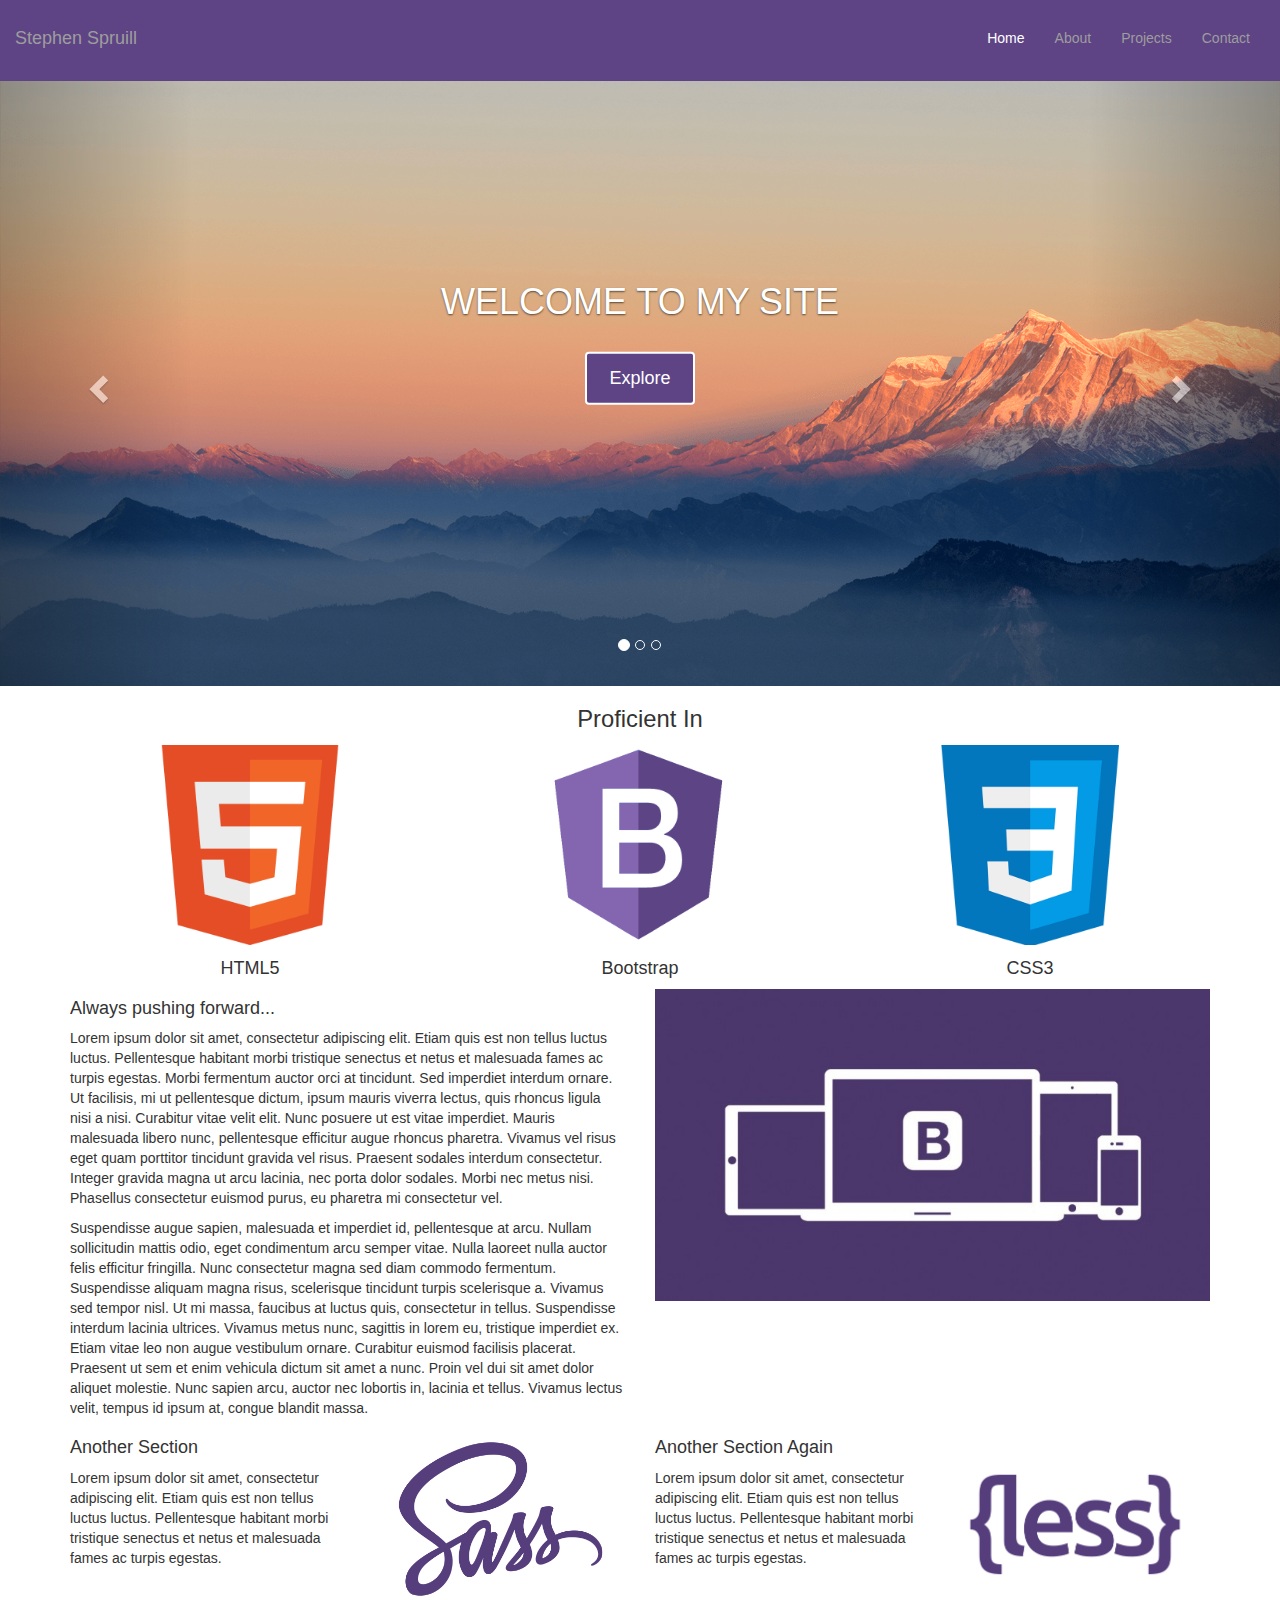
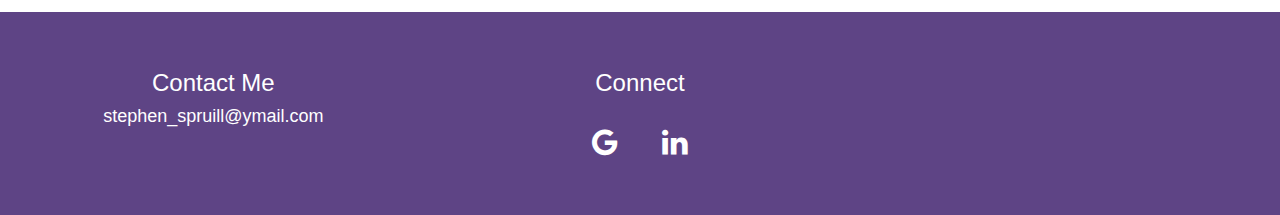
==== index.html @ 8638b2a2 "Initialized index" ====
<!DOCTYPE html>
<html lang="en">
<head>
  <title>Bootstrap Website Tutorial</title>
  <meta charset="utf-8">
  <meta name="viewport" content="width=device-width, initial-scale=1">
  <link rel="stylesheet" href="https://maxcdn.bootstrapcdn.com/bootstrap/3.3.7/css/bootstrap.min.css">
  <link rel="stylesheet" href="https://cdnjs.cloudflare.com/ajax/libs/font-awesome/4.7.0/css/font-awesome.min.css">
  <script src="https://ajax.googleapis.com/ajax/libs/jquery/3.2.1/jquery.min.js"></script>
  <script src="https://maxcdn.bootstrapcdn.com/bootstrap/3.3.7/js/bootstrap.min.js"></script>
  <link rel="stylesheet" href="https://m.w3newbie.com/you-tube.css">
  <style>
    .navbar{
      margin-bottom: 0;
      border-radius: 0;
      background-color: #5E4485;
      color: #FFF;
      padding: 1% 0;
      border: 0;
    }
    .navbar-brand{
      float: left;
      min-height: 55px;
    }
    .navbar-inverse .navbar-nav .active a, .navbar-inverse .navbar-nav .active a:focus, .navbar-inverse .navbar-nav .active a:hover {
      color:#FFF;
      background-color: #5E4485;
    }
    .carousel-caption{
      top: 50%;
      transform: translateY(-50%);
      text-transform: uppercase;
    }
    .btn{
      font-size: 18px;
      color: #FFF;
      padding: 12px 22px;
      background-color: #5E4485;
      border: 2px solid #FFF;
    }
    #icon{
      max-width: 200px;
      margin: 1% auto;
    }
    h2{
      font-size: 1.7em;
    }
    footer{
      width: 100%;
      background-color: #5E4485;
      padding: 3%;
      color: #FFF;
    }
    .fa{
      padding: 20px;
      font-size: 30px;
      color: #FFF;
    }
    .fa:hover{
      color: #D5D5D5;
      text-decoration: none;
    }
    @media (max-width: 600px) {
      .fa {
        font-size: 20px;
        padding: 10px;
      }
    }
    @media (max-width: 600px) {
      .carousel-caption {
        display: none;
      }
    }
  </style>
</head>
<body>
  <nav class="navbar navbar-inverse">
    <div class="container-fluid">
      <div class="navbar-header">
        <button type="button" class="navbar-toggle" data-toggle="collapse" data-target="#myNavbar">
          <span class="icon-bar"></span>
          <span class="icon-bar"></span>
          <span class="icon-bar"></span>
        </button>
        <a class="navbar-brand" href="#">Stephen Spruill</a>
      </div>
      <div class="collapse navbar-collapse" id="myNavbar">
        <ul class="nav navbar-nav navbar-right">
          <li class="active"><a href="#">Home</a></li>
          <li><a href="#">About</a></li>
          <li><a href="#">Projects</a></li>
          <li><a href="#">Contact</a></li>
        </ul>
      </div>
    </div>
  </nav>

  <div id="myCarousel" class="carousel slide" data-ride="card">
    <ol class="carousel-indicators">
      <li data-target="#myCarousel" data-slide-to="0" class="active"></li>
      <li data-target="#myCarousel" data-slide-to="1"></li>
      <li data-target="#myCarousel" data-slide-to="2"></li>
    </ol>
    <div class="carousel-inner" role="listbox">
      <div class="item active">
        <img src="img/mountains.png">
        <div class="carousel-caption">
          <h1>Welcome to my site</h1>
          <br>
          <button type="button" class="btn bt-default">Explore</button>

        </div>
      </div><!---End Active-->
      <div class="item">
        <img src="img/snow.png">
      </div>
      <div class="item">
        <img src="img/red.png">
      </div>
    </div>
    <!---Start Slider Controls-->
    <a class="left carousel-control" href="#myCarousel" role="button" data-slide="prev">
    <span class="glyphicon glyphicon-chevron-left" aria-hidden="true"></span>
    <span class="sr-only">Previous</span>
    </a>
    <a class="right carousel-control" href="#myCarousel" role="button" data-slide="next">
      <span class="glyphicon glyphicon-chevron-right" aria-hidden="true"></span>
      <span class="sr-only">Next</span>
      </a>
  </div> <!---End Slider-->

  <div class="container text-center">
    <h2>Proficient In</h2>
    <div class="row">
      <div class="col-sm-4">
        <img src="img/html5.png" id="icon">
        <h4>HTML5</h4>
      </div>
      <div class="col-sm-4">
        <img src="img/bootstrap.png" id="icon">
        <h4>Bootstrap</h4>
      </div>
      <div class="col-sm-4">
        <img src="img/css3.png" id="icon">
        <h4>CSS3</h4>
      </div>
    </div>
  </div>

  <div class="container">
    <div class="row">
      <div class="col-md-6">
        <h4>Always pushing forward...</h4>
        <p>Lorem ipsum dolor sit amet, consectetur adipiscing elit. Etiam quis est non tellus luctus luctus. Pellentesque habitant morbi tristique senectus et netus et malesuada fames ac turpis egestas. Morbi fermentum auctor orci at tincidunt. Sed imperdiet interdum ornare. Ut facilisis, mi ut pellentesque dictum, ipsum mauris viverra lectus, quis rhoncus ligula nisi a nisi. Curabitur vitae velit elit. Nunc posuere ut est vitae imperdiet. Mauris malesuada libero nunc, pellentesque efficitur augue rhoncus pharetra. Vivamus vel risus eget quam porttitor tincidunt gravida vel risus. Praesent sodales interdum consectetur. Integer gravida magna ut arcu lacinia, nec porta dolor sodales. Morbi nec metus nisi. Phasellus consectetur euismod purus, eu pharetra mi consectetur vel.</p>
        <p>Suspendisse augue sapien, malesuada et imperdiet id, pellentesque at arcu. Nullam sollicitudin mattis odio, eget condimentum arcu semper vitae. Nulla laoreet nulla auctor felis efficitur fringilla. Nunc consectetur magna sed diam commodo fermentum. Suspendisse aliquam magna risus, scelerisque tincidunt turpis scelerisque a. Vivamus sed tempor nisl. Ut mi massa, faucibus at luctus quis, consectetur in tellus. Suspendisse interdum lacinia ultrices.

          Vivamus metus nunc, sagittis in lorem eu, tristique imperdiet ex. Etiam vitae leo non augue vestibulum ornare. Curabitur euismod facilisis placerat. Praesent ut sem et enim vehicula dictum sit amet a nunc. Proin vel dui sit amet dolor aliquet molestie. Nunc sapien arcu, auctor nec lobortis in, lacinia et tellus. Vivamus lectus velit, tempus id ipsum at, congue blandit massa.</p>
      </div>
      <div class="col-md-6">
        <img src="img/bootstrap2.jpg" class="img-responsive">
      </div>
    </div>
  </div>

  <div class="container">
    <div class="row">
      <div class="col-lg-3 col-md-3 col-sm-6 col-xs-12">
        <h4>Another Section</h4>
        <p>Lorem ipsum dolor sit amet, consectetur adipiscing elit.
           Etiam quis est non tellus luctus luctus. 
           Pellentesque habitant morbi tristique senectus et netus et malesuada fames ac turpis egestas.</p> 
      </div>
      <div class="col-lg-3 col-md-3 col-sm-6 col-xs-12">
        <img src="img/sass.png" class="img-responsive">
      </div>
      <div class="col-lg-3 col-md-3 col-sm-6 col-xs-12">
        <h4>Another Section Again</h4>
        <p>Lorem ipsum dolor sit amet, consectetur adipiscing elit.
           Etiam quis est non tellus luctus luctus. 
           Pellentesque habitant morbi tristique senectus et netus et malesuada fames ac turpis egestas.</p> 
      </div>
      <div class="col-lg-3 col-md-3 col-sm-6 col-xs-12">
        <img src="img/less.png" class="img-responsive">
      </div>
    </div>
  </div>

  <footer class="container-fluid text-center">
    <div class="row">
      <div class="col-sm-4">
        <h3>Contact Me</h3>
        <h4>stephen_spruill@ymail.com</h4>
      </div>
      <div class="col-sm-4">
        <h3>Connect</h3>
        <a href="#" class="fa fa-google"></a>
        <a href="#" class="fa fa-linkedin"></a>
      </div>
    </div>
  </footer>
</body>
</html>
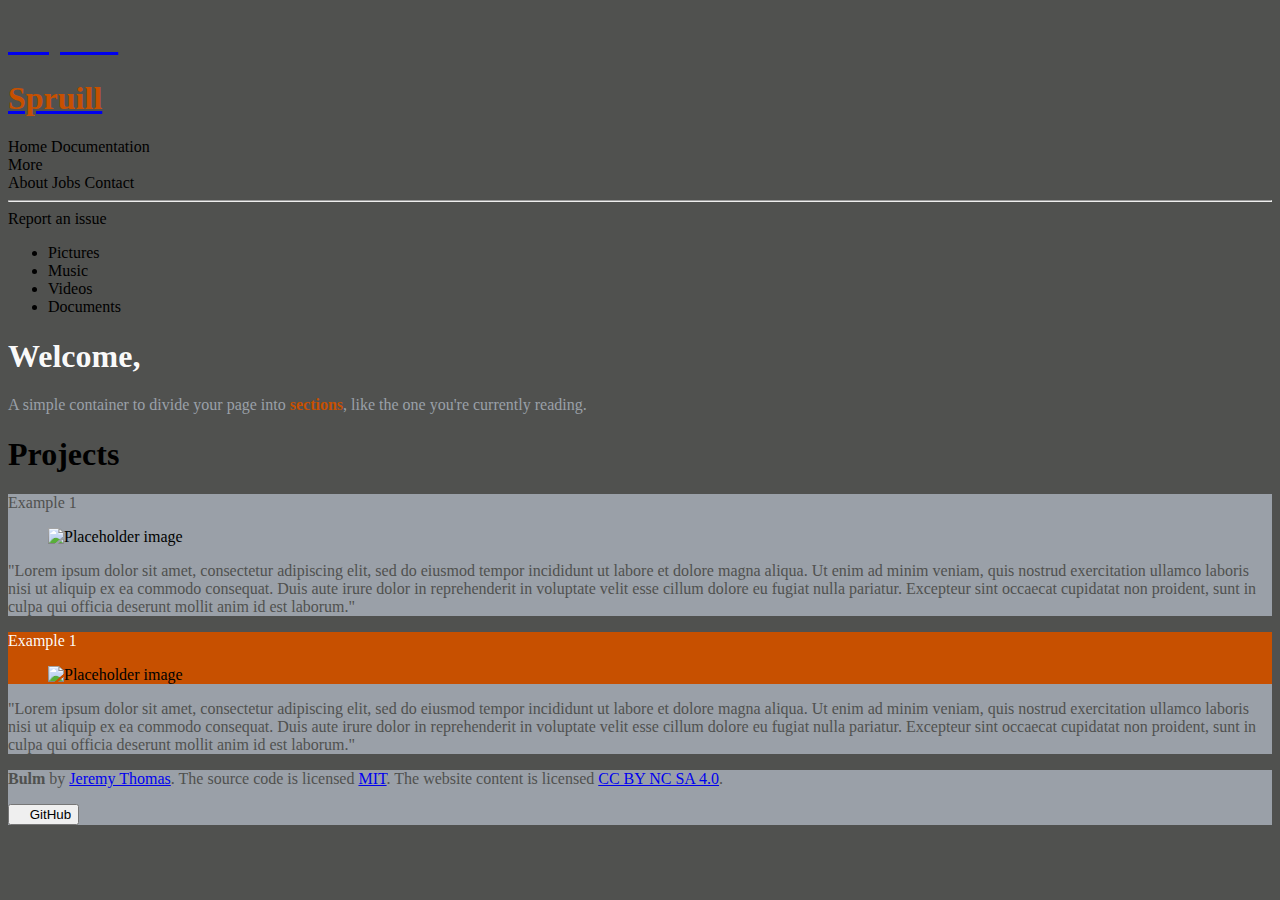
==== commit 8b86ed0b: "Blocked out basic site layout" ====
--- a/index.html
+++ b/index.html
@@ -1,202 +1,141 @@
 <!DOCTYPE html>
 <html lang="en">
 <head>
-  <title>Bootstrap Website Tutorial</title>
-  <meta charset="utf-8">
-  <meta name="viewport" content="width=device-width, initial-scale=1">
-  <link rel="stylesheet" href="https://maxcdn.bootstrapcdn.com/bootstrap/3.3.7/css/bootstrap.min.css">
-  <link rel="stylesheet" href="https://cdnjs.cloudflare.com/ajax/libs/font-awesome/4.7.0/css/font-awesome.min.css">
-  <script src="https://ajax.googleapis.com/ajax/libs/jquery/3.2.1/jquery.min.js"></script>
-  <script src="https://maxcdn.bootstrapcdn.com/bootstrap/3.3.7/js/bootstrap.min.js"></script>
-  <link rel="stylesheet" href="https://m.w3newbie.com/you-tube.css">
-  <style>
-    .navbar{
-      margin-bottom: 0;
-      border-radius: 0;
-      background-color: #5E4485;
-      color: #FFF;
-      padding: 1% 0;
-      border: 0;
-    }
-    .navbar-brand{
-      float: left;
-      min-height: 55px;
-    }
-    .navbar-inverse .navbar-nav .active a, .navbar-inverse .navbar-nav .active a:focus, .navbar-inverse .navbar-nav .active a:hover {
-      color:#FFF;
-      background-color: #5E4485;
-    }
-    .carousel-caption{
-      top: 50%;
-      transform: translateY(-50%);
-      text-transform: uppercase;
-    }
-    .btn{
-      font-size: 18px;
-      color: #FFF;
-      padding: 12px 22px;
-      background-color: #5E4485;
-      border: 2px solid #FFF;
-    }
-    #icon{
-      max-width: 200px;
-      margin: 1% auto;
-    }
-    h2{
-      font-size: 1.7em;
-    }
-    footer{
-      width: 100%;
-      background-color: #5E4485;
-      padding: 3%;
-      color: #FFF;
-    }
-    .fa{
-      padding: 20px;
-      font-size: 30px;
-      color: #FFF;
-    }
-    .fa:hover{
-      color: #D5D5D5;
-      text-decoration: none;
-    }
-    @media (max-width: 600px) {
-      .fa {
-        font-size: 20px;
-        padding: 10px;
-      }
-    }
-    @media (max-width: 600px) {
-      .carousel-caption {
-        display: none;
-      }
-    }
-  </style>
+  <link rel="stylesheet" href="https://cdn.jsdelivr.net/npm/bulma@0.9.2/css/bulma.min.css">
+  <link rel="stylesheet" href="https://maxcdn.bootstrapcdn.com/font-awesome/4.7.0/css/font-awesome.min.css">
+  <script defer src="https://use.fontawesome.com/releases/v5.3.1/js/all.js"></script>
+  <link rel="stylesheet" href="spruillio.css">
 </head>
-<body>
-  <nav class="navbar navbar-inverse">
-    <div class="container-fluid">
-      <div class="navbar-header">
-        <button type="button" class="navbar-toggle" data-toggle="collapse" data-target="#myNavbar">
-          <span class="icon-bar"></span>
-          <span class="icon-bar"></span>
-          <span class="icon-bar"></span>
-        </button>
-        <a class="navbar-brand" href="#">Stephen Spruill</a>
+<body class="has-background-color-davys-gray">
+
+  <nav class="navbar has-background-black" role="navigation" aria-label="main navigation">
+    <div class="navbar-brand">
+      <a class="navbar-item" href="http://spruill.io">
+        <h1 class="title has-text-color-davys-gray">Stephen</h1>
+        <h1 class="title has-text-color-burnt-orange">Spruill</h1>
+      </a>
+  
+      <a role="button" class="navbar-burger" aria-label="menu" aria-expanded="false" data-target="navbarBasicExample">
+        <span aria-hidden="true"></span>
+        <span aria-hidden="true"></span>
+        <span aria-hidden="true"></span>
+      </a>
+    </div>
+  
+    <div id="navbarBasicExample" class="navbar-menu">
+      <div class="navbar-start">
+        
       </div>
-      <div class="collapse navbar-collapse" id="myNavbar">
-        <ul class="nav navbar-nav navbar-right">
-          <li class="active"><a href="#">Home</a></li>
-          <li><a href="#">About</a></li>
-          <li><a href="#">Projects</a></li>
-          <li><a href="#">Contact</a></li>
-        </ul>
+  
+      <div class="navbar-end">
+        <a class="navbar-item">
+          Home
+        </a>
+  
+        <a class="navbar-item">
+          Documentation
+        </a>
+  
+        <div class="navbar-item has-dropdown is-hoverable">
+          <a class="navbar-link">
+            More
+          </a>
+  
+          <div class="navbar-dropdown">
+            <a class="navbar-item">
+              About
+            </a>
+            <a class="navbar-item">
+              Jobs
+            </a>
+            <a class="navbar-item">
+              Contact
+            </a>
+            <hr class="navbar-divider">
+            <a class="navbar-item">
+              Report an issue
+            </a>
+          </div>
+        </div>
       </div>
     </div>
   </nav>
 
-  <div id="myCarousel" class="carousel slide" data-ride="card">
-    <ol class="carousel-indicators">
-      <li data-target="#myCarousel" data-slide-to="0" class="active"></li>
-      <li data-target="#myCarousel" data-slide-to="1"></li>
-      <li data-target="#myCarousel" data-slide-to="2"></li>
-    </ol>
-    <div class="carousel-inner" role="listbox">
-      <div class="item active">
-        <img src="img/mountains.png">
-        <div class="carousel-caption">
-          <h1>Welcome to my site</h1>
-          <br>
-          <button type="button" class="btn bt-default">Explore</button>
+  <div class="tabs is-right">
+    <ul>
+      <li class="is-active"><a class="has-text-white">Pictures</a></li>
+      <li><a class="has-text-white">Music</a></li>
+      <li><a class="has-text-white">Videos</a></li>
+      <li><a class="has-text-white">Documents</a></li>
+    </ul>
+  </div>
 
-        </div>
-      </div><!---End Active-->
-      <div class="item">
-        <img src="img/snow.png">
-      </div>
-      <div class="item">
-        <img src="img/red.png">
+  <section class="section">
+    <h1 class="title has-text-color-white">Welcome,</h1>
+    <p class="subtitle has-text-color-cadet-gray">
+      A simple container to divide your page into <strong style="color: #C75000;">sections</strong>, like the one you're currently reading.
+    </p>
+  </section>
+
+  <section class="section">
+    <h1 class="title has-text-white">Projects</h1>
+    <div class="container">
+      <div class="box p-0 has-background-color-cadet-gray">
+        <div class="columns">
+          <div class="column p-0">
+            <div class="card p-0 has-background-color-cadet-gray">
+              <div class="card-content">
+                <p class="title is-4 has-text-color-davys-gray">Example 1</p>
+              </div>
+              <div class="card-image">
+                <figure class="image is-4by3">
+                  <img src="https://bulma.io/images/placeholders/1280x960.png" alt="Placeholder image">
+                </figure>
+              </div> 
+            </div>
+          </div>
+          <div class="column has-text-color-davys-gray">
+            "Lorem ipsum dolor sit amet, consectetur adipiscing elit, sed do eiusmod tempor incididunt ut labore et dolore magna aliqua. Ut enim ad minim veniam, quis nostrud exercitation ullamco laboris nisi ut aliquip ex ea commodo consequat. Duis aute irure dolor in reprehenderit in voluptate velit esse cillum dolore eu fugiat nulla pariatur. Excepteur sint occaecat cupidatat non proident, sunt in culpa qui officia deserunt mollit anim id est laborum."
+          </div>  
       </div>
     </div>
-    <!---Start Slider Controls-->
-    <a class="left carousel-control" href="#myCarousel" role="button" data-slide="prev">
-    <span class="glyphicon glyphicon-chevron-left" aria-hidden="true"></span>
-    <span class="sr-only">Previous</span>
-    </a>
-    <a class="right carousel-control" href="#myCarousel" role="button" data-slide="next">
-      <span class="glyphicon glyphicon-chevron-right" aria-hidden="true"></span>
-      <span class="sr-only">Next</span>
-      </a>
-  </div> <!---End Slider-->
 
-  <div class="container text-center">
-    <h2>Proficient In</h2>
-    <div class="row">
-      <div class="col-sm-4">
-        <img src="img/html5.png" id="icon">
-        <h4>HTML5</h4>
-      </div>
-      <div class="col-sm-4">
-        <img src="img/bootstrap.png" id="icon">
-        <h4>Bootstrap</h4>
-      </div>
-      <div class="col-sm-4">
-        <img src="img/css3.png" id="icon">
-        <h4>CSS3</h4>
-      </div>
+    <div class="container">
+      <div class="box p-0 has-background-color-cadet-gray">
+        <div class="columns">
+          <div class="column p-0">
+            <div class="card p-0 has-background-color-burnt-orange">
+              <div class="card-content">
+                <p class="title is-4 has-text-color-white">Example 1</p>       
+              </div>
+              <div class="card-image">
+                <figure class="image is-4by3">
+                  <img src="https://bulma.io/images/placeholders/1280x960.png" alt="Placeholder image">
+                </figure>
+              </div> 
+            </div>
+          </div>
+          <div class="column has-text-color-davys-gray">
+            "Lorem ipsum dolor sit amet, consectetur adipiscing elit, sed do eiusmod tempor incididunt ut labore et dolore magna aliqua. Ut enim ad minim veniam, quis nostrud exercitation ullamco laboris nisi ut aliquip ex ea commodo consequat. Duis aute irure dolor in reprehenderit in voluptate velit esse cillum dolore eu fugiat nulla pariatur. Excepteur sint occaecat cupidatat non proident, sunt in culpa qui officia deserunt mollit anim id est laborum."
+          </div>  
+      </div>  
     </div>
+  </section>
+</body>
+<footer class="footer has-background-color-cadet-gray">
+  <div class="content has-text-centered">
+    <p class="has-text-color-davys-gray">
+      <strong>Bulm</strong> by <a href="https://jgthms.com">Jeremy Thomas</a>. The source code is licensed
+      <a href="http://opensource.org/licenses/mit-license.php">MIT</a>. The website content
+      is licensed <a href="http://creativecommons.org/licenses/by-nc-sa/4.0/">CC BY NC SA 4.0</a>.
+    </p>
+    <p class="buttons">
+      <button class="button">
+        <span class="icon">
+          <i class="fab fa-github"></i>
+        </span>
+        <span>GitHub</span>
+      </button>
   </div>
-
-  <div class="container">
-    <div class="row">
-      <div class="col-md-6">
-        <h4>Always pushing forward...</h4>
-        <p>Lorem ipsum dolor sit amet, consectetur adipiscing elit. Etiam quis est non tellus luctus luctus. Pellentesque habitant morbi tristique senectus et netus et malesuada fames ac turpis egestas. Morbi fermentum auctor orci at tincidunt. Sed imperdiet interdum ornare. Ut facilisis, mi ut pellentesque dictum, ipsum mauris viverra lectus, quis rhoncus ligula nisi a nisi. Curabitur vitae velit elit. Nunc posuere ut est vitae imperdiet. Mauris malesuada libero nunc, pellentesque efficitur augue rhoncus pharetra. Vivamus vel risus eget quam porttitor tincidunt gravida vel risus. Praesent sodales interdum consectetur. Integer gravida magna ut arcu lacinia, nec porta dolor sodales. Morbi nec metus nisi. Phasellus consectetur euismod purus, eu pharetra mi consectetur vel.</p>
-        <p>Suspendisse augue sapien, malesuada et imperdiet id, pellentesque at arcu. Nullam sollicitudin mattis odio, eget condimentum arcu semper vitae. Nulla laoreet nulla auctor felis efficitur fringilla. Nunc consectetur magna sed diam commodo fermentum. Suspendisse aliquam magna risus, scelerisque tincidunt turpis scelerisque a. Vivamus sed tempor nisl. Ut mi massa, faucibus at luctus quis, consectetur in tellus. Suspendisse interdum lacinia ultrices.
-
-          Vivamus metus nunc, sagittis in lorem eu, tristique imperdiet ex. Etiam vitae leo non augue vestibulum ornare. Curabitur euismod facilisis placerat. Praesent ut sem et enim vehicula dictum sit amet a nunc. Proin vel dui sit amet dolor aliquet molestie. Nunc sapien arcu, auctor nec lobortis in, lacinia et tellus. Vivamus lectus velit, tempus id ipsum at, congue blandit massa.</p>
-      </div>
-      <div class="col-md-6">
-        <img src="img/bootstrap2.jpg" class="img-responsive">
-      </div>
-    </div>
-  </div>
-
-  <div class="container">
-    <div class="row">
-      <div class="col-lg-3 col-md-3 col-sm-6 col-xs-12">
-        <h4>Another Section</h4>
-        <p>Lorem ipsum dolor sit amet, consectetur adipiscing elit.
-           Etiam quis est non tellus luctus luctus. 
-           Pellentesque habitant morbi tristique senectus et netus et malesuada fames ac turpis egestas.</p> 
-      </div>
-      <div class="col-lg-3 col-md-3 col-sm-6 col-xs-12">
-        <img src="img/sass.png" class="img-responsive">
-      </div>
-      <div class="col-lg-3 col-md-3 col-sm-6 col-xs-12">
-        <h4>Another Section Again</h4>
-        <p>Lorem ipsum dolor sit amet, consectetur adipiscing elit.
-           Etiam quis est non tellus luctus luctus. 
-           Pellentesque habitant morbi tristique senectus et netus et malesuada fames ac turpis egestas.</p> 
-      </div>
-      <div class="col-lg-3 col-md-3 col-sm-6 col-xs-12">
-        <img src="img/less.png" class="img-responsive">
-      </div>
-    </div>
-  </div>
-
-  <footer class="container-fluid text-center">
-    <div class="row">
-      <div class="col-sm-4">
-        <h3>Contact Me</h3>
-        <h4>stephen_spruill@ymail.com</h4>
-      </div>
-      <div class="col-sm-4">
-        <h3>Connect</h3>
-        <a href="#" class="fa fa-google"></a>
-        <a href="#" class="fa fa-linkedin"></a>
-      </div>
-    </div>
-  </footer>
-</body>
+</footer>
 </html>--- a/spruillio.css
+++ b/spruillio.css
@@ -0,0 +1,35 @@
+.has-text-color-davys-gray{
+    color:#50514F
+}
+.has-text-color-cadet-gray{
+    color:#9AA0A8
+}
+.has-text-color-burnt-orange{
+    color:#C75000
+}
+.has-text-color-mellow-apricot{
+    color:#FFBF69
+}
+.has-text-color-green-yellow-crayola{
+    color:#E9EB9E
+}
+.has-text-color-white{
+    color:#fffffffe
+}
+
+
+.has-background-color-davys-gray{
+    background-color:#50514F
+}
+.has-background-color-cadet-gray{
+    background-color:#9AA0A8
+}
+.has-background-color-burnt-orange{
+    background-color:#C75000
+}
+.has-background-color-mellow-apricot{
+    background-color:#FFBF69
+}
+.has-background-color-green-yellow-crayola{
+    background-color:#E9EB9E
+}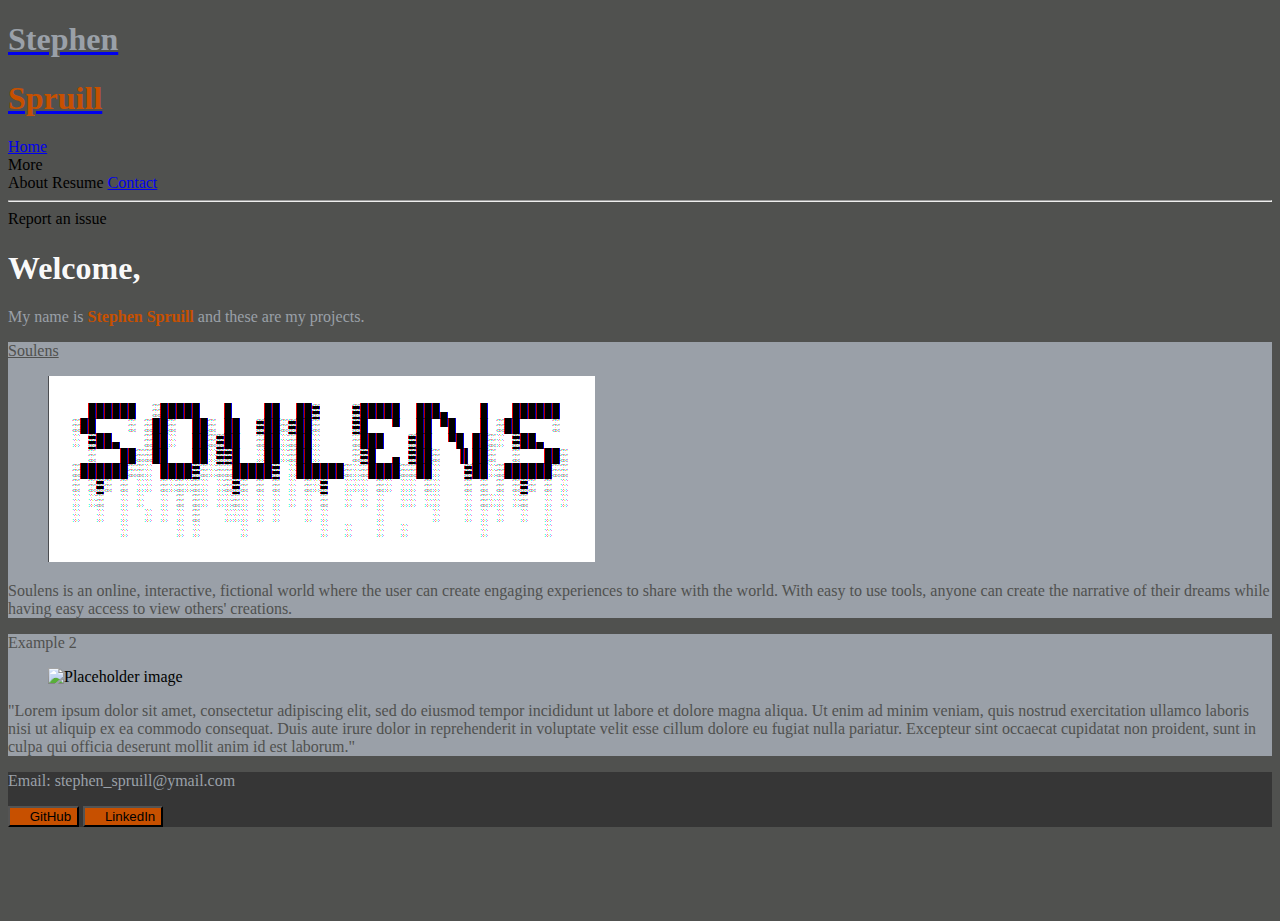
==== commit 00d19b15: "added index and contact page" ====
--- a/index.html
+++ b/index.html
@@ -1,54 +1,52 @@
 <!DOCTYPE html>
 <html lang="en">
+
 <head>
   <link rel="stylesheet" href="https://cdn.jsdelivr.net/npm/bulma@0.9.2/css/bulma.min.css">
   <link rel="stylesheet" href="https://maxcdn.bootstrapcdn.com/font-awesome/4.7.0/css/font-awesome.min.css">
   <script defer src="https://use.fontawesome.com/releases/v5.3.1/js/all.js"></script>
   <link rel="stylesheet" href="spruillio.css">
 </head>
+
 <body class="has-background-color-davys-gray">
 
-  <nav class="navbar has-background-black" role="navigation" aria-label="main navigation">
+  <nav class="navbar is-dark" role="navigation" aria-label="main navigation">
     <div class="navbar-brand">
       <a class="navbar-item" href="http://spruill.io">
-        <h1 class="title has-text-color-davys-gray">Stephen</h1>
+        <h1 class="title has-text-color-cadet-gray">Stephen</h1>
         <h1 class="title has-text-color-burnt-orange">Spruill</h1>
       </a>
-  
+
       <a role="button" class="navbar-burger" aria-label="menu" aria-expanded="false" data-target="navbarBasicExample">
         <span aria-hidden="true"></span>
         <span aria-hidden="true"></span>
         <span aria-hidden="true"></span>
       </a>
     </div>
-  
+
     <div id="navbarBasicExample" class="navbar-menu">
       <div class="navbar-start">
-        
+
       </div>
-  
+
       <div class="navbar-end">
-        <a class="navbar-item">
+        <a class="navbar-item" href="/index.html">
           Home
         </a>
-  
-        <a class="navbar-item">
-          Documentation
-        </a>
-  
+
         <div class="navbar-item has-dropdown is-hoverable">
           <a class="navbar-link">
             More
           </a>
-  
-          <div class="navbar-dropdown">
+
+          <div class="navbar-dropdown is-right">
             <a class="navbar-item">
               About
             </a>
             <a class="navbar-item">
-              Jobs
+              Resume
             </a>
-            <a class="navbar-item">
+            <a class="navbar-item" href="/contact.html">
               Contact
             </a>
             <hr class="navbar-divider">
@@ -61,81 +59,81 @@
     </div>
   </nav>
 
-  <div class="tabs is-right">
-    <ul>
-      <li class="is-active"><a class="has-text-white">Pictures</a></li>
-      <li><a class="has-text-white">Music</a></li>
-      <li><a class="has-text-white">Videos</a></li>
-      <li><a class="has-text-white">Documents</a></li>
-    </ul>
-  </div>
-
-  <section class="section">
+  <section class="section is-medium has-text-centered">
     <h1 class="title has-text-color-white">Welcome,</h1>
     <p class="subtitle has-text-color-cadet-gray">
-      A simple container to divide your page into <strong style="color: #C75000;">sections</strong>, like the one you're currently reading.
+      My name is <strong style="color: #C75000;">Stephen Spruill</strong> and these are my projects.
     </p>
   </section>
 
   <section class="section">
-    <h1 class="title has-text-white">Projects</h1>
     <div class="container">
       <div class="box p-0 has-background-color-cadet-gray">
         <div class="columns">
-          <div class="column p-0">
+          <div class="column pt-0 pb-0">
             <div class="card p-0 has-background-color-cadet-gray">
               <div class="card-content">
-                <p class="title is-4 has-text-color-davys-gray">Example 1</p>
+                <p class="title is-4"><a href="http://soulens.io"
+                    class="title is-4 has-text-color-davys-gray">Soulens</a></p>
               </div>
               <div class="card-image">
                 <figure class="image is-4by3">
-                  <img src="https://bulma.io/images/placeholders/1280x960.png" alt="Placeholder image">
+                  <img src="/img/32bbfff2ee6995cc253b1a8e2aee6b59.png" alt="Placeholder image">
                 </figure>
-              </div> 
+              </div>
             </div>
           </div>
           <div class="column has-text-color-davys-gray">
-            "Lorem ipsum dolor sit amet, consectetur adipiscing elit, sed do eiusmod tempor incididunt ut labore et dolore magna aliqua. Ut enim ad minim veniam, quis nostrud exercitation ullamco laboris nisi ut aliquip ex ea commodo consequat. Duis aute irure dolor in reprehenderit in voluptate velit esse cillum dolore eu fugiat nulla pariatur. Excepteur sint occaecat cupidatat non proident, sunt in culpa qui officia deserunt mollit anim id est laborum."
-          </div>  
+            Soulens is an online, interactive, fictional world where the user can create engaging experiences to share
+            with the world. With easy to use tools,
+            anyone can create the narrative of their dreams while having easy access to view others' creations.
+          </div>
+        </div>
       </div>
-    </div>
 
-    <div class="container">
-      <div class="box p-0 has-background-color-cadet-gray">
-        <div class="columns">
-          <div class="column p-0">
-            <div class="card p-0 has-background-color-burnt-orange">
-              <div class="card-content">
-                <p class="title is-4 has-text-color-white">Example 1</p>       
+      <div class="container">
+        <div class="box p-0 has-background-color-cadet-gray">
+          <div class="columns">
+            <div class="column pt-0 pb-0">
+              <div class="card p-0 has-background-color-cadet-gray">
+                <div class="card-content">
+                  <p class="title is-4 has-text-color-davys-gray">Example 2</p>
+                </div>
+                <div class="card-image">
+                  <figure class="image is-4by3">
+                    <img src="https://bulma.io/images/placeholders/1280x960.png" alt="Placeholder image">
+                  </figure>
+                </div>
               </div>
-              <div class="card-image">
-                <figure class="image is-4by3">
-                  <img src="https://bulma.io/images/placeholders/1280x960.png" alt="Placeholder image">
-                </figure>
-              </div> 
+            </div>
+            <div class="column has-text-color-davys-gray">
+              "Lorem ipsum dolor sit amet, consectetur adipiscing elit, sed do eiusmod tempor incididunt ut labore et
+              dolore magna aliqua. Ut enim ad minim veniam, quis nostrud exercitation ullamco laboris nisi ut aliquip ex
+              ea commodo consequat. Duis aute irure dolor in reprehenderit in voluptate velit esse cillum dolore eu
+              fugiat nulla pariatur. Excepteur sint occaecat cupidatat non proident, sunt in culpa qui officia deserunt
+              mollit anim id est laborum."
             </div>
           </div>
-          <div class="column has-text-color-davys-gray">
-            "Lorem ipsum dolor sit amet, consectetur adipiscing elit, sed do eiusmod tempor incididunt ut labore et dolore magna aliqua. Ut enim ad minim veniam, quis nostrud exercitation ullamco laboris nisi ut aliquip ex ea commodo consequat. Duis aute irure dolor in reprehenderit in voluptate velit esse cillum dolore eu fugiat nulla pariatur. Excepteur sint occaecat cupidatat non proident, sunt in culpa qui officia deserunt mollit anim id est laborum."
-          </div>  
-      </div>  
-    </div>
+        </div>
   </section>
 </body>
-<footer class="footer has-background-color-cadet-gray">
-  <div class="content has-text-centered">
-    <p class="has-text-color-davys-gray">
-      <strong>Bulm</strong> by <a href="https://jgthms.com">Jeremy Thomas</a>. The source code is licensed
-      <a href="http://opensource.org/licenses/mit-license.php">MIT</a>. The website content
-      is licensed <a href="http://creativecommons.org/licenses/by-nc-sa/4.0/">CC BY NC SA 4.0</a>.
-    </p>
+<footer style="background-color: #363636;" class="footer">
+  <div class="content has-text-left">
+    <p class="has-text-color-cadet-gray">Email: stephen_spruill@ymail.com</p>
     <p class="buttons">
-      <button class="button">
+      <button class="button has-background-color-burnt-orange">
         <span class="icon">
           <i class="fab fa-github"></i>
         </span>
         <span>GitHub</span>
       </button>
+      <button class="button has-background-color-burnt-orange">
+        <span class="icon">
+          <i class="fab fa-linkedin"></i>
+        </span>
+        <span>LinkedIn</span>
+      </button>
   </div>
 </footer>
+
 </html>--- a/spruillio.css
+++ b/spruillio.css
@@ -1,3 +1,10 @@
+html {
+    height: 100%;
+  }
+  body {
+    min-height: 100%;
+  }
+
 .has-text-color-davys-gray{
     color:#50514F
 }
@@ -32,4 +39,5 @@
 }
 .has-background-color-green-yellow-crayola{
     background-color:#E9EB9E
-}+}
+
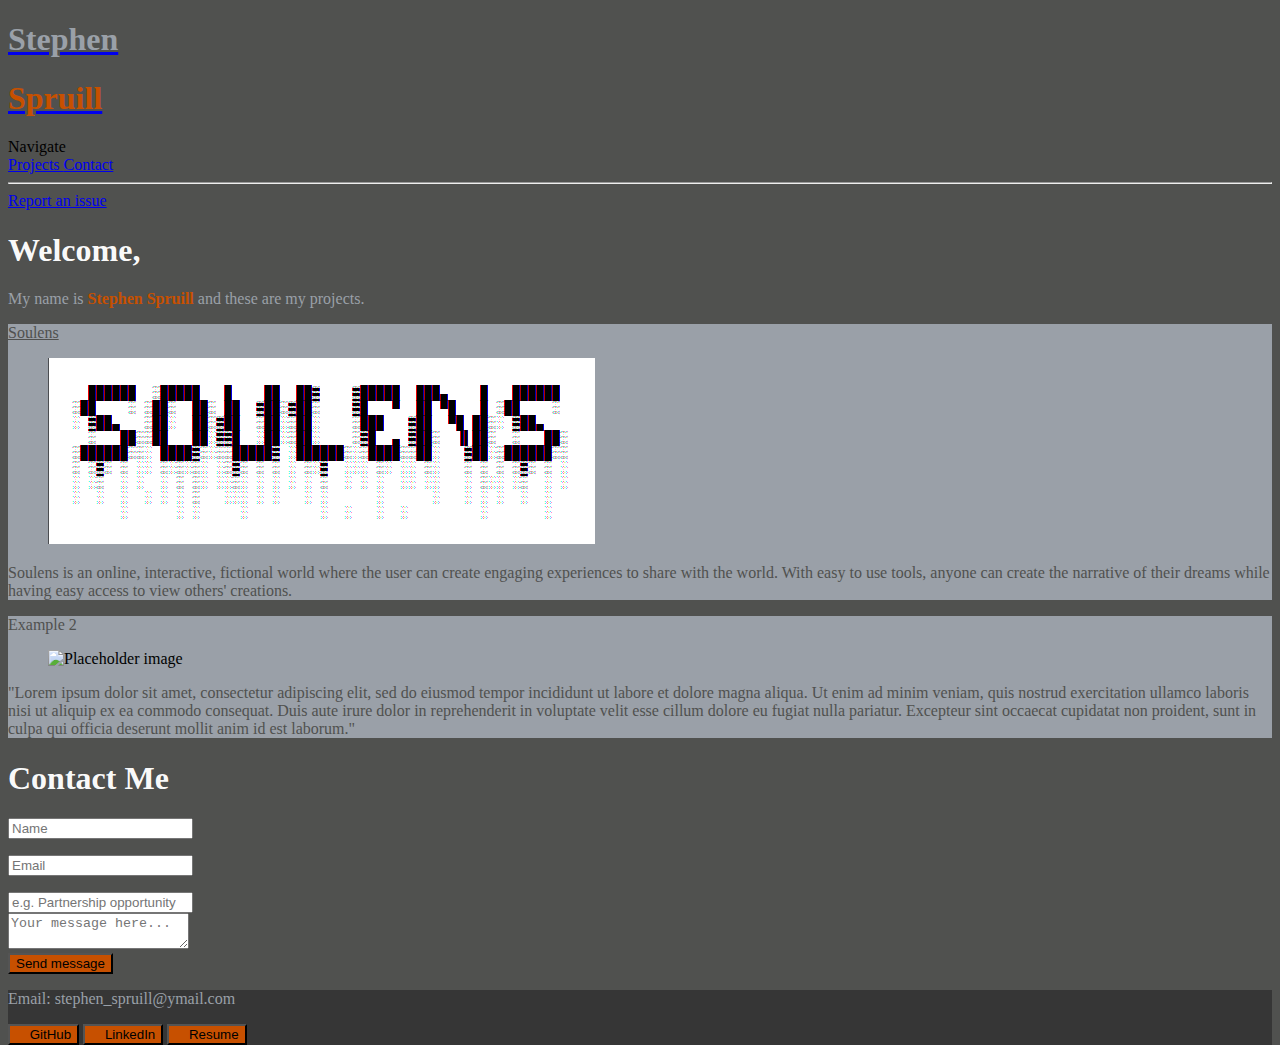
==== commit 46a77ef4: "Added new smooth scroll and removed extra pages" ====
--- a/index.html
+++ b/index.html
@@ -2,138 +2,205 @@
 <html lang="en">
 
 <head>
-  <link rel="stylesheet" href="https://cdn.jsdelivr.net/npm/bulma@0.9.2/css/bulma.min.css">
-  <link rel="stylesheet" href="https://maxcdn.bootstrapcdn.com/font-awesome/4.7.0/css/font-awesome.min.css">
-  <script defer src="https://use.fontawesome.com/releases/v5.3.1/js/all.js"></script>
-  <link rel="stylesheet" href="spruillio.css">
+    <link rel="stylesheet" href="https://cdn.jsdelivr.net/npm/bulma@0.9.2/css/bulma.min.css">
+    <link rel="stylesheet" href="https://maxcdn.bootstrapcdn.com/font-awesome/4.7.0/css/font-awesome.min.css">
+    <script defer src="https://use.fontawesome.com/releases/v5.3.1/js/all.js"></script>
+    <link rel="stylesheet" href="spruillio.css">
 </head>
 
 <body class="has-background-color-davys-gray">
 
-  <nav class="navbar is-dark" role="navigation" aria-label="main navigation">
-    <div class="navbar-brand">
-      <a class="navbar-item" href="http://spruill.io">
-        <h1 class="title has-text-color-cadet-gray">Stephen</h1>
-        <h1 class="title has-text-color-burnt-orange">Spruill</h1>
-      </a>
-
-      <a role="button" class="navbar-burger" aria-label="menu" aria-expanded="false" data-target="navbarBasicExample">
-        <span aria-hidden="true"></span>
-        <span aria-hidden="true"></span>
-        <span aria-hidden="true"></span>
-      </a>
+    <nav class="navbar is-dark is-fixed-top" role="navigation" aria-label="main navigation">
+        <div class="navbar-brand">
+            <a class="navbar-item" href="http://spruill.io">
+                <h1 class="title has-text-color-cadet-gray">Stephen</h1>
+                <h1 class="title has-text-color-burnt-orange">Spruill</h1>
+            </a>
+
+            <a role="button" class="navbar-burger" aria-label="menu" aria-expanded="false" data-target="menubar">
+                <span aria-hidden="true"></span>
+                <span aria-hidden="true"></span>
+                <span aria-hidden="true"></span>
+            </a>
+        </div>
+
+        <div id="menubar" class="navbar-menu">
+            <div class="navbar-start">
+
+            </div>
+
+            <div class="navbar-end">
+
+                <div class="navbar-item has-dropdown is-hoverable">
+                    <a class="navbar-link">
+            Navigate
+          </a>
+
+                    <div class="navbar-dropdown is-right">
+                        <a class="navbar-item" href="#Projects" data-target="Projects">
+              Projects
+            </a>
+
+                        <a class="navbar-item" href="#Contact" data-target="Contact">
+              Contact
+            </a>
+                        <hr class="navbar-divider">
+                        <a class="navbar-item" href="#Contact" data-target="Contact">
+              Report an issue
+            </a>
+
+                    </div>
+                </div>
+            </div>
+        </div>
+    </nav>
+
+    <section id="Projects" class="section is-medium has-text-centered">
+        <h1 class="title has-text-color-white">Welcome,</h1>
+        <p class="subtitle has-text-color-cadet-gray">
+            My name is <strong style="color: #C75000;">Stephen Spruill</strong> and these are my projects.
+        </p>
+
+    </section>
+
+    <section class="section">
+        <div class="container">
+            <div class="box p-0 has-background-color-cadet-gray">
+                <div class="columns">
+                    <div class="column pt-0 pb-0">
+                        <div class="card p-0 has-background-color-cadet-gray">
+                            <div class="card-content">
+                                <p class="title is-4"><a href="http://soulens.io" class="title is-4 has-text-color-davys-gray">Soulens</a></p>
+                            </div>
+                            <div class="card-image">
+                                <figure class="image is-4by3">
+                                    <img src="/img/32bbfff2ee6995cc253b1a8e2aee6b59.png" alt="Placeholder image">
+                                </figure>
+                            </div>
+                        </div>
+                    </div>
+                    <div class="column has-text-color-davys-gray">
+                        Soulens is an online, interactive, fictional world where the user can create engaging experiences to share with the world. With easy to use tools, anyone can create the narrative of their dreams while having easy access to view others' creations.
+                    </div>
+                </div>
+            </div>
+
+            <div class="container">
+                <div class="box p-0 has-background-color-cadet-gray">
+                    <div class="columns">
+                        <div class="column pt-0 pb-0">
+                            <div class="card p-0 has-background-color-cadet-gray">
+                                <div class="card-content">
+                                    <p class="title is-4 has-text-color-davys-gray">Example 2</p>
+                                </div>
+                                <div class="card-image">
+                                    <figure class="image is-4by3">
+                                        <img src="https://bulma.io/images/placeholders/1280x960.png" alt="Placeholder image">
+                                    </figure>
+                                </div>
+                            </div>
+                        </div>
+                        <div class="column has-text-color-davys-gray">
+                            "Lorem ipsum dolor sit amet, consectetur adipiscing elit, sed do eiusmod tempor incididunt ut labore et dolore magna aliqua. Ut enim ad minim veniam, quis nostrud exercitation ullamco laboris nisi ut aliquip ex ea commodo consequat. Duis aute irure dolor
+                            in reprehenderit in voluptate velit esse cillum dolore eu fugiat nulla pariatur. Excepteur sint occaecat cupidatat non proident, sunt in culpa qui officia deserunt mollit anim id est laborum."
+                        </div>
+                    </div>
+                </div>
+    </section>
+
+    <section class="section">
+    </section>
+
+    <section id="Contact" class="section has-text-centered">
+        <h1 class="title has-text-color-white">Contact Me</h1>
+    </section>
+
+    <div class="container is-max-desktop">
+        <div class="field is-horizontal">
+
+            <div class="field-body">
+                <div class="field">
+                    <p class="control has-icons-left">
+                        <input class="input" type="text" placeholder="Name">
+                        <span class="icon is-small is-left">
+              <i class="fas fa-user"></i>
+            </span>
+                    </p>
+                </div>
+                <div class="field">
+                    <p class="control has-icons-left">
+                        <input class="input" type="email" placeholder="Email">
+                        <span class="icon is-small is-left">
+              <i class="fas fa-envelope"></i>
+            </span>
+                    </p>
+                </div>
+            </div>
+        </div>
+
+        <div class="field is-horizontal">
+
+            <div class="field-body">
+                <div class="field">
+                    <div class="control">
+                        <input class="input" type="text" placeholder="e.g. Partnership opportunity">
+                    </div>
+                </div>
+            </div>
+        </div>
+
+        <div class="field is-horizontal">
+
+            <div class="field-body">
+                <div class="field">
+                    <div class="control">
+                        <textarea class="textarea" placeholder="Your message here..."></textarea>
+                    </div>
+                </div>
+            </div>
+        </div>
+
+        <div class="field is-horizontal">
+
+            <div class="field-body">
+                <div class="field">
+                    <div class="control">
+                        <button class="button has-background-color-burnt-orange">
+              Send message
+            </button>
+                    </div>
+                </div>
+            </div>
+        </div>
     </div>
 
-    <div id="navbarBasicExample" class="navbar-menu">
-      <div class="navbar-start">
-
-      </div>
-
-      <div class="navbar-end">
-        <a class="navbar-item" href="/index.html">
-          Home
-        </a>
-
-        <div class="navbar-item has-dropdown is-hoverable">
-          <a class="navbar-link">
-            More
-          </a>
-
-          <div class="navbar-dropdown is-right">
-            <a class="navbar-item">
-              About
-            </a>
-            <a class="navbar-item">
-              Resume
-            </a>
-            <a class="navbar-item" href="/contact.html">
-              Contact
-            </a>
-            <hr class="navbar-divider">
-            <a class="navbar-item">
-              Report an issue
-            </a>
-          </div>
-        </div>
-      </div>
-    </div>
-  </nav>
-
-  <section class="section is-medium has-text-centered">
-    <h1 class="title has-text-color-white">Welcome,</h1>
-    <p class="subtitle has-text-color-cadet-gray">
-      My name is <strong style="color: #C75000;">Stephen Spruill</strong> and these are my projects.
-    </p>
-  </section>
-
-  <section class="section">
-    <div class="container">
-      <div class="box p-0 has-background-color-cadet-gray">
-        <div class="columns">
-          <div class="column pt-0 pb-0">
-            <div class="card p-0 has-background-color-cadet-gray">
-              <div class="card-content">
-                <p class="title is-4"><a href="http://soulens.io"
-                    class="title is-4 has-text-color-davys-gray">Soulens</a></p>
-              </div>
-              <div class="card-image">
-                <figure class="image is-4by3">
-                  <img src="/img/32bbfff2ee6995cc253b1a8e2aee6b59.png" alt="Placeholder image">
-                </figure>
-              </div>
-            </div>
-          </div>
-          <div class="column has-text-color-davys-gray">
-            Soulens is an online, interactive, fictional world where the user can create engaging experiences to share
-            with the world. With easy to use tools,
-            anyone can create the narrative of their dreams while having easy access to view others' creations.
-          </div>
-        </div>
-      </div>
-
-      <div class="container">
-        <div class="box p-0 has-background-color-cadet-gray">
-          <div class="columns">
-            <div class="column pt-0 pb-0">
-              <div class="card p-0 has-background-color-cadet-gray">
-                <div class="card-content">
-                  <p class="title is-4 has-text-color-davys-gray">Example 2</p>
-                </div>
-                <div class="card-image">
-                  <figure class="image is-4by3">
-                    <img src="https://bulma.io/images/placeholders/1280x960.png" alt="Placeholder image">
-                  </figure>
-                </div>
-              </div>
-            </div>
-            <div class="column has-text-color-davys-gray">
-              "Lorem ipsum dolor sit amet, consectetur adipiscing elit, sed do eiusmod tempor incididunt ut labore et
-              dolore magna aliqua. Ut enim ad minim veniam, quis nostrud exercitation ullamco laboris nisi ut aliquip ex
-              ea commodo consequat. Duis aute irure dolor in reprehenderit in voluptate velit esse cillum dolore eu
-              fugiat nulla pariatur. Excepteur sint occaecat cupidatat non proident, sunt in culpa qui officia deserunt
-              mollit anim id est laborum."
-            </div>
-          </div>
-        </div>
-  </section>
+    <section class="section">
+    </section>
+
 </body>
 <footer style="background-color: #363636;" class="footer">
-  <div class="content has-text-left">
-    <p class="has-text-color-cadet-gray">Email: stephen_spruill@ymail.com</p>
-    <p class="buttons">
-      <button class="button has-background-color-burnt-orange">
+    <div class="content has-text-left">
+        <p class="has-text-color-cadet-gray">Email: stephen_spruill@ymail.com</p>
+        <p class="buttons">
+            <button class="button has-background-color-burnt-orange">
         <span class="icon">
           <i class="fab fa-github"></i>
         </span>
         <span>GitHub</span>
       </button>
-      <button class="button has-background-color-burnt-orange">
+            <button class="button has-background-color-burnt-orange">
         <span class="icon">
           <i class="fab fa-linkedin"></i>
         </span>
         <span>LinkedIn</span>
       </button>
-  </div>
+            <button class="button has-background-color-burnt-orange">
+        <span class="icon">
+          <i class="fas fa-file"></i>
+        </span>
+        <span>Resume</span>
+      </button>
+    </div>
 </footer>
 
 </html>--- a/spruillio.css
+++ b/spruillio.css
@@ -1,43 +1,52 @@
 html {
     height: 100%;
-  }
-  body {
-    min-height: 100%;
-  }
-
-.has-text-color-davys-gray{
-    color:#50514F
-}
-.has-text-color-cadet-gray{
-    color:#9AA0A8
-}
-.has-text-color-burnt-orange{
-    color:#C75000
-}
-.has-text-color-mellow-apricot{
-    color:#FFBF69
-}
-.has-text-color-green-yellow-crayola{
-    color:#E9EB9E
-}
-.has-text-color-white{
-    color:#fffffffe
+    scroll-behavior: smooth;
 }
 
-
-.has-background-color-davys-gray{
-    background-color:#50514F
-}
-.has-background-color-cadet-gray{
-    background-color:#9AA0A8
-}
-.has-background-color-burnt-orange{
-    background-color:#C75000
-}
-.has-background-color-mellow-apricot{
-    background-color:#FFBF69
-}
-.has-background-color-green-yellow-crayola{
-    background-color:#E9EB9E
+body {
+    min-height: 100%;
 }
 
+.has-text-color-davys-gray {
+    color: #50514F
+}
+
+.has-text-color-cadet-gray {
+    color: #9AA0A8
+}
+
+.has-text-color-burnt-orange {
+    color: #C75000
+}
+
+.has-text-color-mellow-apricot {
+    color: #FFBF69
+}
+
+.has-text-color-green-yellow-crayola {
+    color: #E9EB9E
+}
+
+.has-text-color-white {
+    color: #fffffffe
+}
+
+.has-background-color-davys-gray {
+    background-color: #50514F
+}
+
+.has-background-color-cadet-gray {
+    background-color: #9AA0A8
+}
+
+.has-background-color-burnt-orange {
+    background-color: #C75000
+}
+
+.has-background-color-mellow-apricot {
+    background-color: #FFBF69
+}
+
+.has-background-color-green-yellow-crayola {
+    background-color: #E9EB9E
+}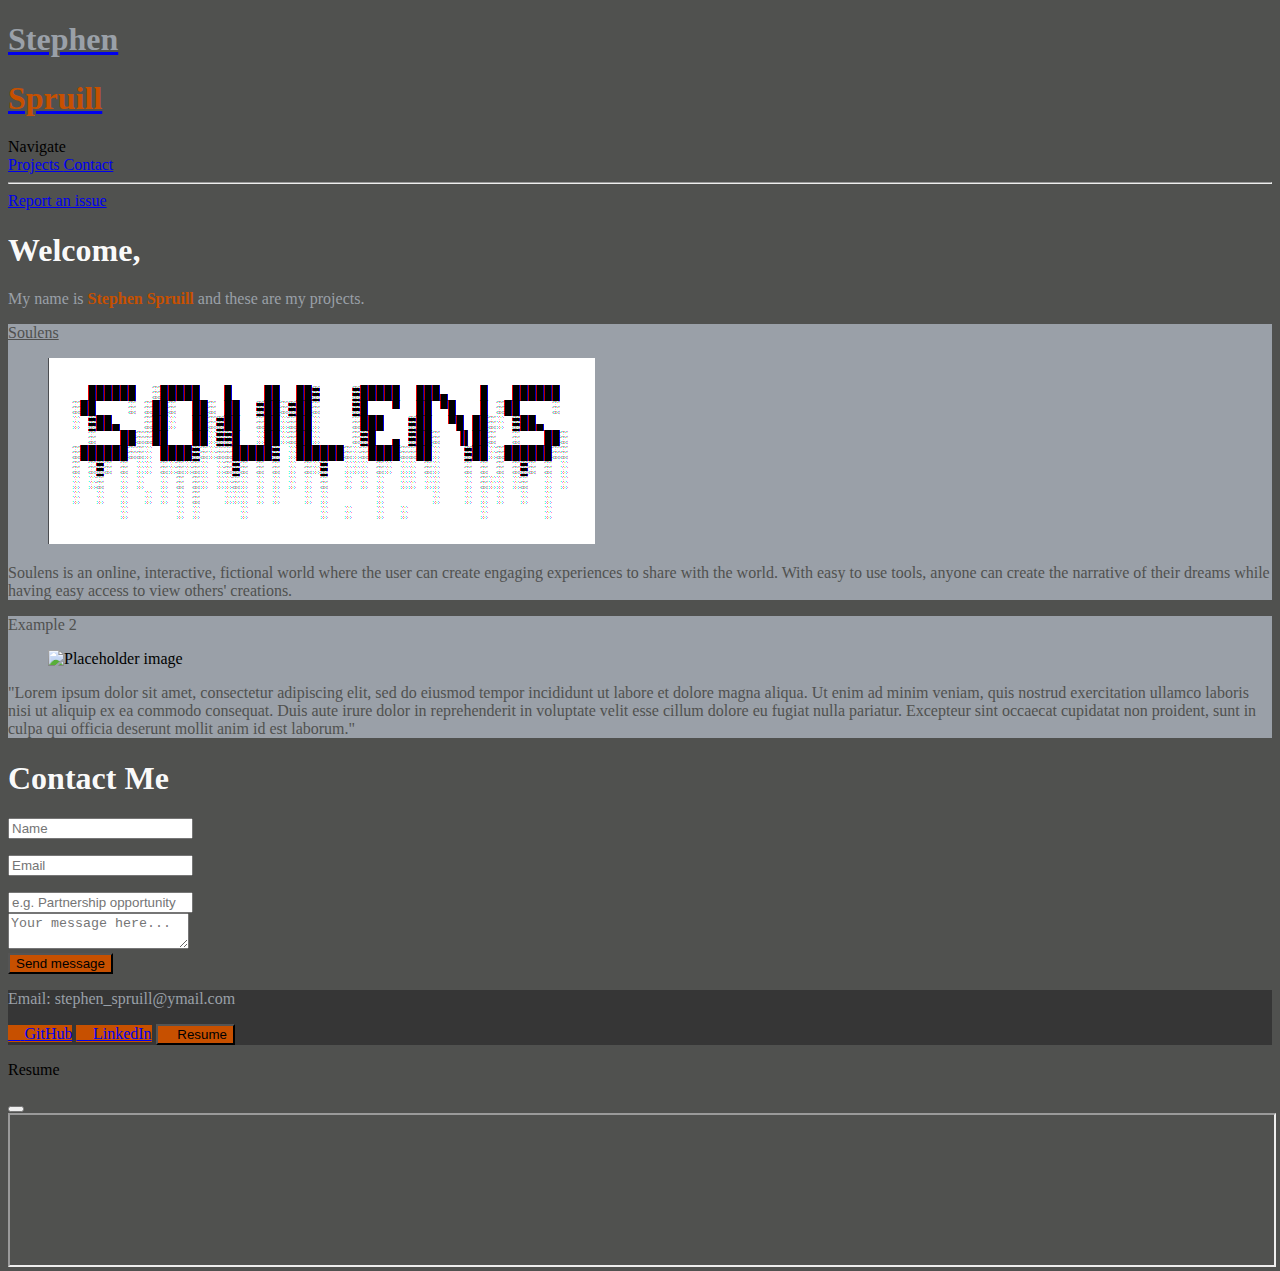
==== commit c0dc7d60: "Footer links fixed, modal added to resume" ====
--- a/index.html
+++ b/index.html
@@ -2,205 +2,238 @@
 <html lang="en">
 
 <head>
-    <link rel="stylesheet" href="https://cdn.jsdelivr.net/npm/bulma@0.9.2/css/bulma.min.css">
-    <link rel="stylesheet" href="https://maxcdn.bootstrapcdn.com/font-awesome/4.7.0/css/font-awesome.min.css">
-    <script defer src="https://use.fontawesome.com/releases/v5.3.1/js/all.js"></script>
-    <link rel="stylesheet" href="spruillio.css">
+  <link rel="stylesheet" href="https://cdn.jsdelivr.net/npm/bulma@0.9.2/css/bulma.min.css">
+  <link rel="stylesheet" href="https://maxcdn.bootstrapcdn.com/font-awesome/4.7.0/css/font-awesome.min.css">
+  <script defer src="https://use.fontawesome.com/releases/v5.3.1/js/all.js"></script>
+  <link rel="stylesheet" href="spruillio.css">
 </head>
 
 <body class="has-background-color-davys-gray">
 
-    <nav class="navbar is-dark is-fixed-top" role="navigation" aria-label="main navigation">
-        <div class="navbar-brand">
-            <a class="navbar-item" href="http://spruill.io">
-                <h1 class="title has-text-color-cadet-gray">Stephen</h1>
-                <h1 class="title has-text-color-burnt-orange">Spruill</h1>
-            </a>
-
-            <a role="button" class="navbar-burger" aria-label="menu" aria-expanded="false" data-target="menubar">
-                <span aria-hidden="true"></span>
-                <span aria-hidden="true"></span>
-                <span aria-hidden="true"></span>
-            </a>
-        </div>
-
-        <div id="menubar" class="navbar-menu">
-            <div class="navbar-start">
-
-            </div>
-
-            <div class="navbar-end">
-
-                <div class="navbar-item has-dropdown is-hoverable">
-                    <a class="navbar-link">
+  <nav class="navbar is-dark is-fixed-top" role="navigation" aria-label="main navigation">
+    <div class="navbar-brand">
+      <a class="navbar-item" href="http://spruill.io">
+        <h1 class="title has-text-color-cadet-gray">Stephen</h1>
+        <h1 class="title has-text-color-burnt-orange">Spruill</h1>
+      </a>
+
+      <a role="button" class="navbar-burger" aria-label="menu" aria-expanded="false" data-target="menubar">
+        <span aria-hidden="true"></span>
+        <span aria-hidden="true"></span>
+        <span aria-hidden="true"></span>
+      </a>
+    </div>
+
+    <div id="menubar" class="navbar-menu">
+      <div class="navbar-start">
+
+      </div>
+
+      <div class="navbar-end">
+
+        <div class="navbar-item has-dropdown is-hoverable">
+          <a class="navbar-link">
             Navigate
           </a>
 
-                    <div class="navbar-dropdown is-right">
-                        <a class="navbar-item" href="#Projects" data-target="Projects">
+          <div class="navbar-dropdown is-right">
+            <a class="navbar-item" href="#Projects" data-target="Projects">
               Projects
             </a>
 
-                        <a class="navbar-item" href="#Contact" data-target="Contact">
+            <a class="navbar-item" href="#Contact" data-target="Contact">
               Contact
             </a>
-                        <hr class="navbar-divider">
-                        <a class="navbar-item" href="#Contact" data-target="Contact">
+            <hr class="navbar-divider">
+            <a class="navbar-item" href="#Contact" data-target="Contact">
               Report an issue
             </a>
 
-                    </div>
+          </div>
+        </div>
+      </div>
+    </div>
+  </nav>
+
+  <section id="Projects" class="section is-medium has-text-centered">
+    <h1 class="title has-text-color-white">Welcome,</h1>
+    <p class="subtitle has-text-color-cadet-gray">
+      My name is <strong style="color: #C75000;">Stephen Spruill</strong> and these are my projects.
+    </p>
+
+  </section>
+
+  <section class="section">
+    <div class="container">
+      <div class="box p-0 has-background-color-cadet-gray">
+        <div class="columns">
+          <div class="column pt-0 pb-0">
+            <div class="card p-0 has-background-color-cadet-gray">
+              <div class="card-content">
+                <p class="title is-4"><a href="http://soulens.io"
+                    class="title is-4 has-text-color-davys-gray">Soulens</a></p>
+              </div>
+              <div class="card-image">
+                <figure class="image is-4by3">
+                  <img src="/img/32bbfff2ee6995cc253b1a8e2aee6b59.png" alt="Placeholder image">
+                </figure>
+              </div>
+            </div>
+          </div>
+          <div class="column has-text-color-davys-gray">
+            Soulens is an online, interactive, fictional world where the user can create engaging experiences to share
+            with the world. With easy to use tools, anyone can create the narrative of their dreams while having easy
+            access to view others' creations.
+          </div>
+        </div>
+      </div>
+
+      <div class="container">
+        <div class="box p-0 has-background-color-cadet-gray">
+          <div class="columns">
+            <div class="column pt-0 pb-0">
+              <div class="card p-0 has-background-color-cadet-gray">
+                <div class="card-content">
+                  <p class="title is-4 has-text-color-davys-gray">Example 2</p>
                 </div>
+                <div class="card-image">
+                  <figure class="image is-4by3">
+                    <img src="https://bulma.io/images/placeholders/1280x960.png" alt="Placeholder image">
+                  </figure>
+                </div>
+              </div>
             </div>
-        </div>
-    </nav>
-
-    <section id="Projects" class="section is-medium has-text-centered">
-        <h1 class="title has-text-color-white">Welcome,</h1>
-        <p class="subtitle has-text-color-cadet-gray">
-            My name is <strong style="color: #C75000;">Stephen Spruill</strong> and these are my projects.
-        </p>
-
-    </section>
-
-    <section class="section">
-        <div class="container">
-            <div class="box p-0 has-background-color-cadet-gray">
-                <div class="columns">
-                    <div class="column pt-0 pb-0">
-                        <div class="card p-0 has-background-color-cadet-gray">
-                            <div class="card-content">
-                                <p class="title is-4"><a href="http://soulens.io" class="title is-4 has-text-color-davys-gray">Soulens</a></p>
-                            </div>
-                            <div class="card-image">
-                                <figure class="image is-4by3">
-                                    <img src="/img/32bbfff2ee6995cc253b1a8e2aee6b59.png" alt="Placeholder image">
-                                </figure>
-                            </div>
-                        </div>
-                    </div>
-                    <div class="column has-text-color-davys-gray">
-                        Soulens is an online, interactive, fictional world where the user can create engaging experiences to share with the world. With easy to use tools, anyone can create the narrative of their dreams while having easy access to view others' creations.
-                    </div>
-                </div>
+            <div class="column has-text-color-davys-gray">
+              "Lorem ipsum dolor sit amet, consectetur adipiscing elit, sed do eiusmod tempor incididunt ut labore et
+              dolore magna aliqua. Ut enim ad minim veniam, quis nostrud exercitation ullamco laboris nisi ut aliquip ex
+              ea commodo consequat. Duis aute irure dolor
+              in reprehenderit in voluptate velit esse cillum dolore eu fugiat nulla pariatur. Excepteur sint occaecat
+              cupidatat non proident, sunt in culpa qui officia deserunt mollit anim id est laborum."
             </div>
-
-            <div class="container">
-                <div class="box p-0 has-background-color-cadet-gray">
-                    <div class="columns">
-                        <div class="column pt-0 pb-0">
-                            <div class="card p-0 has-background-color-cadet-gray">
-                                <div class="card-content">
-                                    <p class="title is-4 has-text-color-davys-gray">Example 2</p>
-                                </div>
-                                <div class="card-image">
-                                    <figure class="image is-4by3">
-                                        <img src="https://bulma.io/images/placeholders/1280x960.png" alt="Placeholder image">
-                                    </figure>
-                                </div>
-                            </div>
-                        </div>
-                        <div class="column has-text-color-davys-gray">
-                            "Lorem ipsum dolor sit amet, consectetur adipiscing elit, sed do eiusmod tempor incididunt ut labore et dolore magna aliqua. Ut enim ad minim veniam, quis nostrud exercitation ullamco laboris nisi ut aliquip ex ea commodo consequat. Duis aute irure dolor
-                            in reprehenderit in voluptate velit esse cillum dolore eu fugiat nulla pariatur. Excepteur sint occaecat cupidatat non proident, sunt in culpa qui officia deserunt mollit anim id est laborum."
-                        </div>
-                    </div>
-                </div>
-    </section>
-
-    <section class="section">
-    </section>
-
-    <section id="Contact" class="section has-text-centered">
-        <h1 class="title has-text-color-white">Contact Me</h1>
-    </section>
-
-    <div class="container is-max-desktop">
-        <div class="field is-horizontal">
-
-            <div class="field-body">
-                <div class="field">
-                    <p class="control has-icons-left">
-                        <input class="input" type="text" placeholder="Name">
-                        <span class="icon is-small is-left">
+          </div>
+        </div>
+  </section>
+
+  <section class="section">
+  </section>
+
+  <section id="Contact" class="section has-text-centered">
+    <h1 class="title has-text-color-white">Contact Me</h1>
+  </section>
+
+  <div class="container is-max-desktop">
+    <div class="field is-horizontal">
+
+      <div class="field-body">
+        <div class="field">
+          <p class="control has-icons-left">
+            <input class="input" type="text" placeholder="Name">
+            <span class="icon is-small is-left">
               <i class="fas fa-user"></i>
             </span>
-                    </p>
-                </div>
-                <div class="field">
-                    <p class="control has-icons-left">
-                        <input class="input" type="email" placeholder="Email">
-                        <span class="icon is-small is-left">
+          </p>
+        </div>
+        <div class="field">
+          <p class="control has-icons-left">
+            <input class="input" type="email" placeholder="Email">
+            <span class="icon is-small is-left">
               <i class="fas fa-envelope"></i>
             </span>
-                    </p>
-                </div>
-            </div>
-        </div>
-
-        <div class="field is-horizontal">
-
-            <div class="field-body">
-                <div class="field">
-                    <div class="control">
-                        <input class="input" type="text" placeholder="e.g. Partnership opportunity">
-                    </div>
-                </div>
-            </div>
-        </div>
-
-        <div class="field is-horizontal">
-
-            <div class="field-body">
-                <div class="field">
-                    <div class="control">
-                        <textarea class="textarea" placeholder="Your message here..."></textarea>
-                    </div>
-                </div>
-            </div>
-        </div>
-
-        <div class="field is-horizontal">
-
-            <div class="field-body">
-                <div class="field">
-                    <div class="control">
-                        <button class="button has-background-color-burnt-orange">
+          </p>
+        </div>
+      </div>
+    </div>
+
+    <div class="field is-horizontal">
+
+      <div class="field-body">
+        <div class="field">
+          <div class="control">
+            <input class="input" type="text" placeholder="e.g. Partnership opportunity">
+          </div>
+        </div>
+      </div>
+    </div>
+
+    <div class="field is-horizontal">
+
+      <div class="field-body">
+        <div class="field">
+          <div class="control">
+            <textarea class="textarea" placeholder="Your message here..."></textarea>
+          </div>
+        </div>
+      </div>
+    </div>
+
+    <div class="field is-horizontal">
+
+      <div class="field-body">
+        <div class="field">
+          <div class="control">
+            <button class="button has-background-color-burnt-orange">
               Send message
             </button>
-                    </div>
-                </div>
-            </div>
-        </div>
-    </div>
-
-    <section class="section">
-    </section>
+          </div>
+        </div>
+      </div>
+    </div>
+  </div>
+
+  <section class="section">
+  </section>
 
 </body>
 <footer style="background-color: #363636;" class="footer">
-    <div class="content has-text-left">
-        <p class="has-text-color-cadet-gray">Email: stephen_spruill@ymail.com</p>
-        <p class="buttons">
-            <button class="button has-background-color-burnt-orange">
+  <div class="content has-text-left">
+    <p class="has-text-color-cadet-gray">Email: stephen_spruill@ymail.com</p>
+    <p class="buttons">
+      <a button class="button has-background-color-burnt-orange" href="https://github.com/stephenspruill">
         <span class="icon">
           <i class="fab fa-github"></i>
         </span>
-        <span>GitHub</span>
+        <span>GitHub</span></a>
       </button>
-            <button class="button has-background-color-burnt-orange">
+      <a button class="button has-background-color-burnt-orange"
+        href="https://www.linkedin.com/in/stephen-spruill-7786b19a/">
         <span class="icon">
           <i class="fab fa-linkedin"></i>
         </span>
-        <span>LinkedIn</span>
+        <span>LinkedIn</span></a>
       </button>
-            <button class="button has-background-color-burnt-orange">
+      <button class="button has-background-color-burnt-orange" id="resume">
         <span class="icon">
           <i class="fas fa-file"></i>
         </span>
         <span>Resume</span>
       </button>
-    </div>
+  </div>
 </footer>
 
+<div class="modal">
+  <div class="modal-background"></div>
+  <div class="modal-card" style="height: 75%;">
+    <header class="modal-card-head">
+      <p class="modal-card-title">Resume</p>
+      <button class="delete" aria-label="close" id="close"></button>
+    </header>
+    <section class="modal-card-body">
+      <iframe src="https://docs.google.com/document/d/e/2PACX-1vToHEiBiYDzbQ9PWZ_8TZLYL-kW2iPOQAgqnw1aDxQwdkW5fhk5zXTi_w0dqLxxiOspeins1QjZQbv9/pub?embedded=true" style="width: 100%; height: 100%;"></iframe>
+    </section>
+  </div>
+</div>
+
+<script>
+  const resumeButton = document.querySelector('#resume');
+  const closeModal = document.querySelector('#close');
+  const modal = document.querySelector('.modal');
+
+  resumeButton.addEventListener('click', () => {
+    modal.classList.add('is-active');
+  })
+
+  closeModal.addEventListener('click', () => {
+    modal.classList.remove('is-active');
+  })
+</script>
 </html>